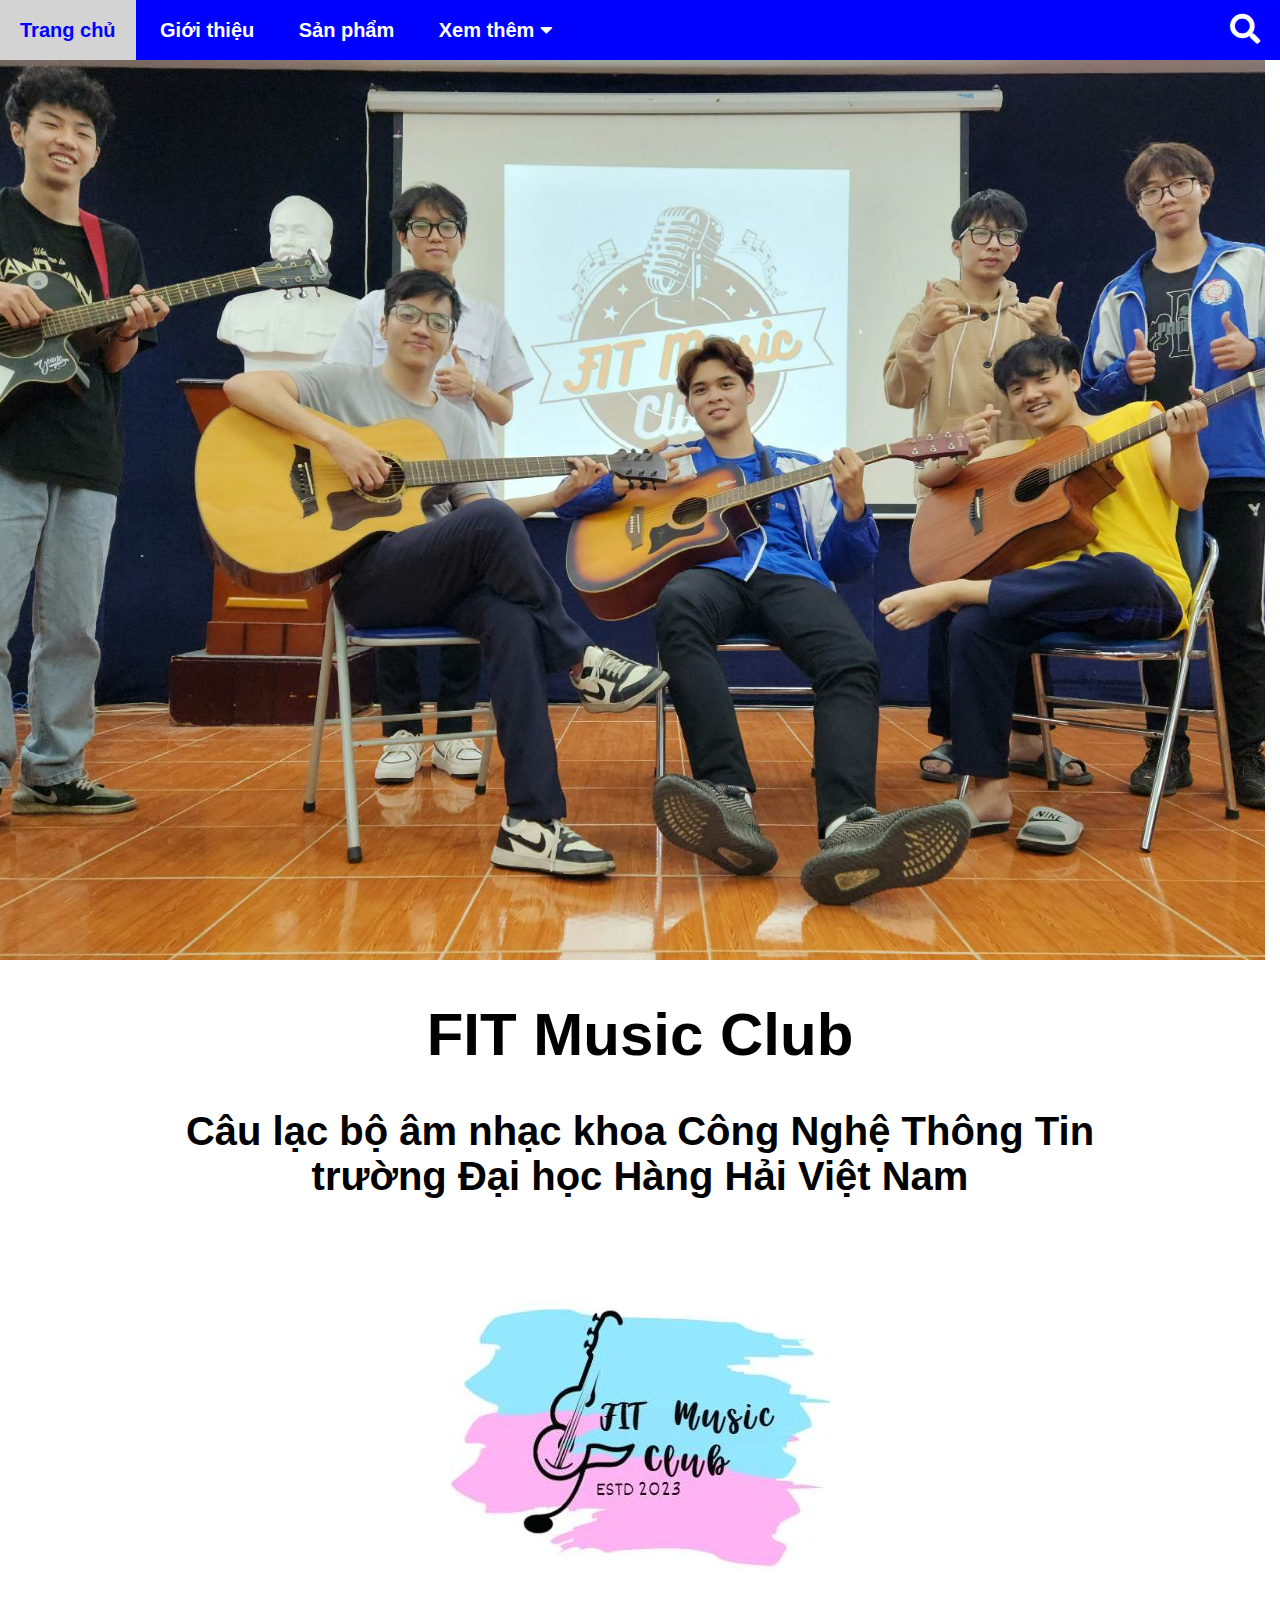
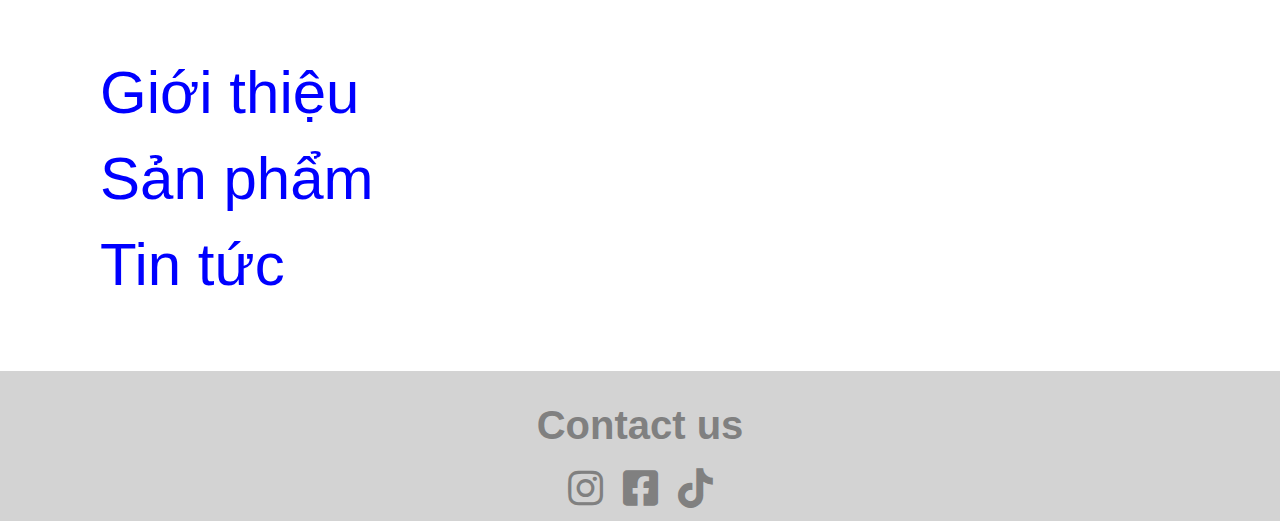
==== index.html @ c443965b "Add website about FMC" ====
<!DOCTYPE html>
<html>
    <head>
        <title>Trang chủ - FIT Vimaru Music Club</title>
        <link rel="stylesheet" href="main.css">
        <link rel="stylesheet" href="https://cdnjs.cloudflare.com/ajax/libs/font-awesome/5.15.4/css/all.min.css">
        <meta charset="utf-8">
    </head>
    <body style="margin: 0px;">
        <div id="header">
            <ul id="navigation">
                <li><a href="index.html" style="display: inline-block;">Trang chủ</a></li>
                <li><a href="introduction/introduction.html" style="display: inline-block;">Giới thiệu</a></li>
                <li><a href="mv/mv/mv.html" style="display: inline-block;">Sản phẩm</a></li>
                <li style="position: relative;">
                    <a href="" style="display: inline-block;">
                        Xem thêm
                        <i class="fa fa-caret-down"></i>
                    </a>
                    <ul class="subnavigation">
                        <li><a href="" style="color: black; width: 100%">Sự kiện</a></li>
                        <li><a href="news/news/news.html" style="color: black; width: 105.5%;">Tin tức</a></li>
                    </ul>
                </li>
            </ul>
            <div class="searching">
                <i class="fa fa-search"></i>
            </div>
        </div>
        <div id="slider"></div>
        <h1 style="font-size: 60px; text-align: center;">FIT Music Club</h1>
        <h2 style="font-size: 40px; text-align: center;">Câu lạc bộ âm nhạc khoa Công Nghệ Thông Tin<br>trường Đại học Hàng Hải Việt Nam</h2>
        <div style="display: flex; justify-content: center;">
            <img src="image-source/FIT-logo.jpg" alt="">
        </div>
        <div style="display: flex; justify-content: center;">
            <div class="content">
                <ul style="font-size: 40px; list-style-type: none; line-height: 80px;">
                    <li class="list">
                        <a href="introduction/introduction.html" class="title">Giới thiệu</a>
                    </li>
                    <li class="list">
                        <a href="mv/mv/mv.html" class="title">Sản phẩm</a>
                    </li>
                    <li class="list">
                        <a href="news/news/news.html" class="title">Tin tức</a>
                    </li>
                </ul>
            </div>
        </div>
        <div id="footer">
            <h2 style="font-size: 40px; color: gray; margin: 20px;">Contact us</h2>
            <div style="display: flex; flex-direction: row;">
                <a href="https://www.instagram.com/fmc_vmu/">
                    <i class="fab fa-instagram"  style="color: gray; font-size: 40px; margin-right: 20px;"></i>
                </a>
                <a href="https://www.facebook.com/fmc.vmu">
                    <i class="fab fa-facebook-square" style="font-size: 40px; color: gray; margin-right: 20px;"></i>
                </a>
                <a href="https://www.tiktok.com/@fmc_vimaru?lang=vi-VN">
                    <i class="fab fa-tiktok" style="font-size: 40px; color: gray;"></i>
                </a>
            </div>
        </div>
    </body>
</html>
---- main.css ----
html
{
    font-family: Arial, Helvetica, sans-serif;
}
#header
{
    width: 100%;
    height: 60px;
    background-color: blue;
    margin: 0px;
    padding: 0px;
    top: 0px;
    left: 0px;
    right: 0px;
}
#navigation
{
    margin: 0px;
    padding: 0px;
    display: inline-block;
}
#navigation li
{
    display: inline-block;
}
#navigation li a
{
    font-size: 20px;
    color: white;
    text-decoration: none;
    font-weight: bold;
    line-height: 60px;
    padding: 0px 20px;
    display: block;
}
.subnavigation
{
    position: absolute;
    list-style-type: none;
    padding: 0px;
    background-color: white;
}
#navigation .subnavigation
{
    display: none;
    box-shadow: 0 0 10px rgba(0, 0, 0, 0.3);
}
#navigation li a:hover
{
    color: blue;
    background: lightgrey;
}
#slider
{
    width: 98.85vw;
    height: 100vh;
    background: url("image-source/FMC-avatar.jpg") top center / cover no-repeat;
}
#navigation li:hover .subnavigation
{
    display: block;
}
.searching
{
    float: right;
    color: white;
    font-size: 30px;
    line-height: 60px;
    padding: 0px 20px 0px;
}
.searching:hover
{
    background: darkblue;
    cursor: pointer;
}
.content
{
    width: 1200px;
    background-color: white;
    display: flex;
}
.list:hover
{
    border-left-color: blue;
    border-width: 0px;
    border-left-width: 10px;
    border-style: solid;
}
.title
{
    padding: 40px; text-decoration: none; color: blue;  font-size: 60px;
    padding-left: 20px;
}
#footer
{
    width: 100%;
    height: 150px;
    background: lightgray;
    display: flex;
    justify-content: center;
    align-items: center;
    flex-direction: column;
    margin-top: 20px;
}
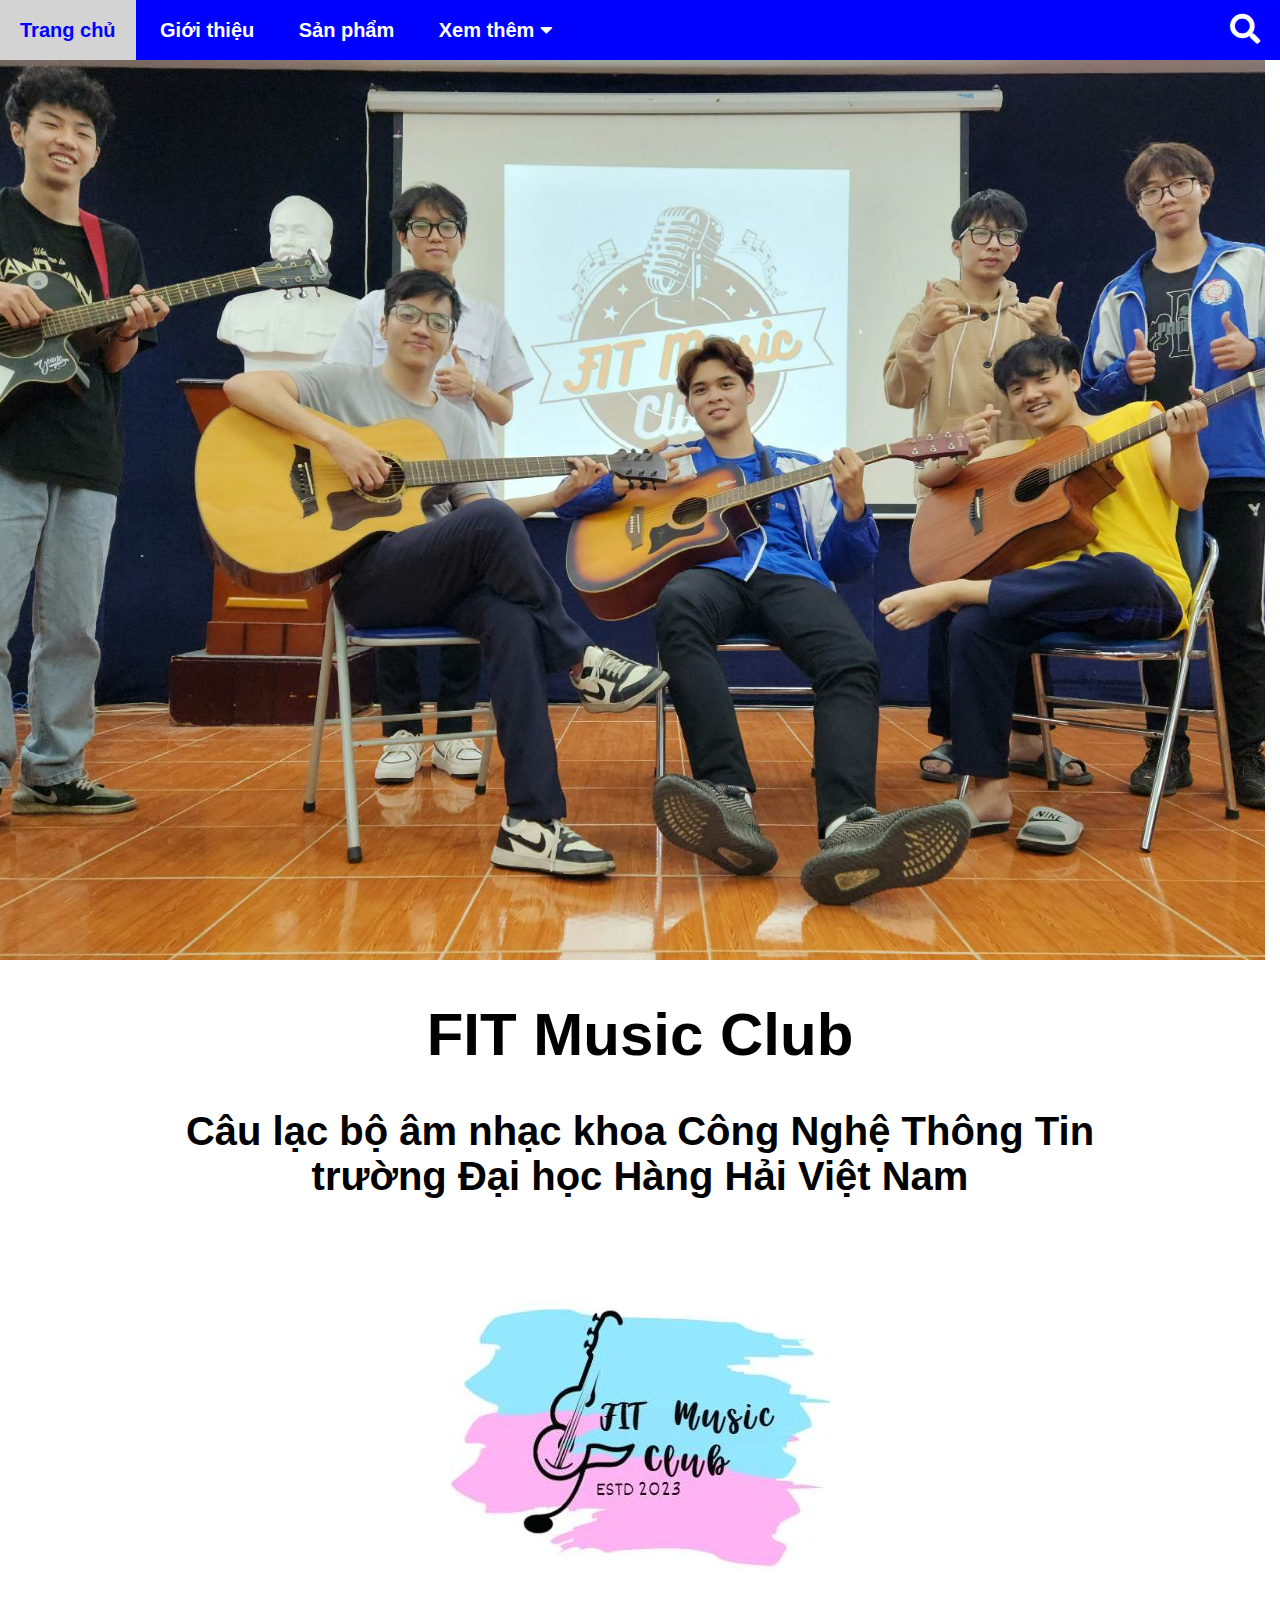
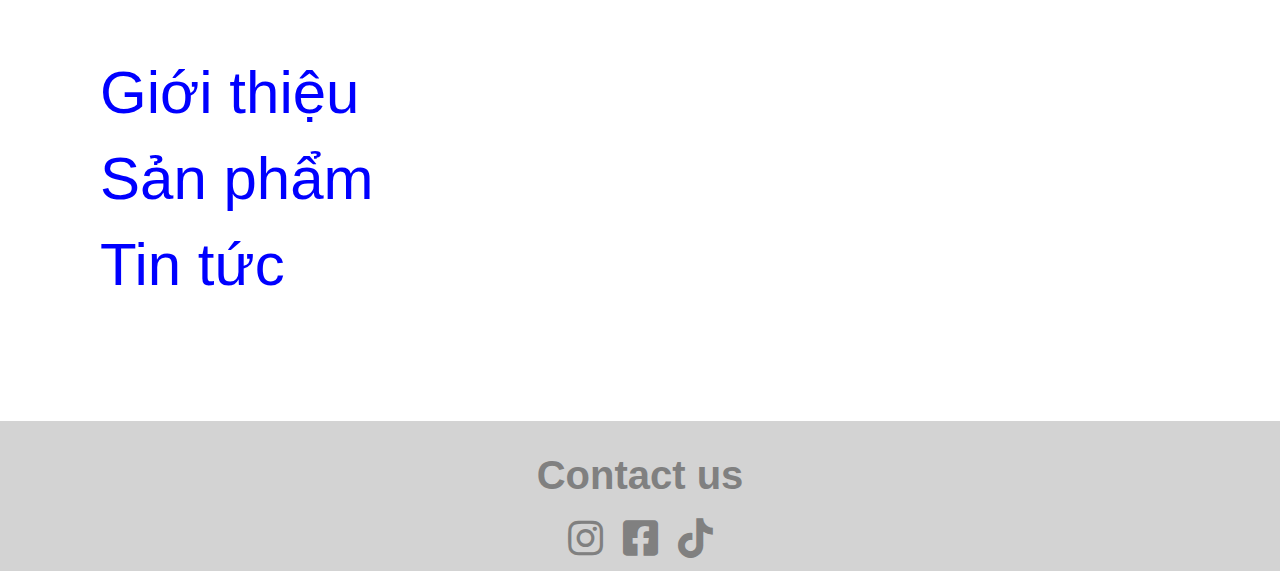
==== commit 98d73dce: "Update index.html" ====
--- a/index.html
+++ b/index.html
@@ -2,6 +2,7 @@
 <html>
     <head>
         <title>Trang chủ - FIT Vimaru Music Club</title>
+        <link type="image/x-icon" rel="shortcut icon" href="image-source/FIT-logo.jpg">
         <link rel="stylesheet" href="main.css">
         <link rel="stylesheet" href="https://cdnjs.cloudflare.com/ajax/libs/font-awesome/5.15.4/css/all.min.css">
         <meta charset="utf-8">
@@ -63,4 +64,4 @@
             </div>
         </div>
     </body>
-</html>+</html>
--- a/main.css
+++ b/main.css
@@ -78,6 +78,7 @@
     width: 1200px;
     background-color: white;
     display: flex;
+    padding-bottom: 50px
 }
 .list:hover
 {
@@ -101,4 +102,4 @@
     align-items: center;
     flex-direction: column;
     margin-top: 20px;
-}+}
